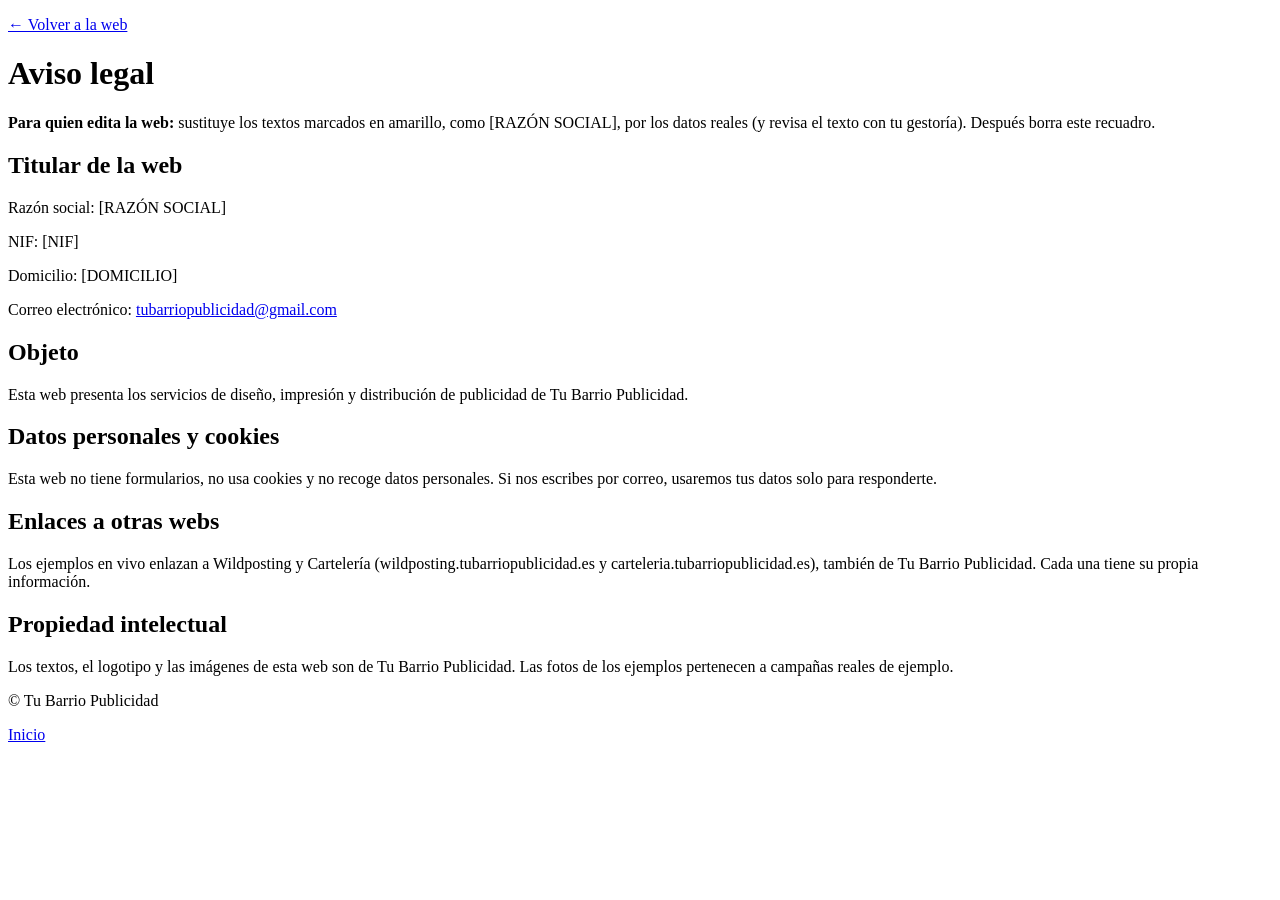
==== public/aviso-legal.html @ 10d0412f "Web principal de Tu Barrio Publicidad (estática, junto a WordPress) Portada con servicios (Wildposti" ====
<!doctype html>
<html lang="es">
<head>
<meta charset="utf-8">
<meta name="viewport" content="width=device-width, initial-scale=1">
<title>Aviso legal · Tu Barrio Publicidad</title>
<meta name="description" content="Aviso legal de Tu Barrio Publicidad.">
<!-- Quita la línea siguiente cuando hayas rellenado los datos [entre corchetes]. -->
<meta name="robots" content="noindex">
<link rel="canonical" href="https://tubarriopublicidad.es/portada/aviso-legal.html">
<link rel="icon" href="/portada/favicon.ico" sizes="48x48">
<link rel="icon" type="image/png" href="/portada/assets/img/favicon-32.png" sizes="32x32">
<link rel="stylesheet" href="/portada/assets/web.css">
</head>
<body>
<main class="contenedor texto-legal">
  <p><a href="/">&larr; Volver a la web</a></p>
  <h1>Aviso legal</h1>
  <p class="aviso-edicion"><strong>Para quien edita la web:</strong> sustituye los textos marcados en amarillo, como <span class="relleno">[RAZÓN SOCIAL]</span>, por los datos reales (y revisa el texto con tu gestoría). Después borra este recuadro.</p>

  <h2>Titular de la web</h2>
  <p>Razón social: <span class="relleno">[RAZÓN SOCIAL]</span></p>
  <p>NIF: <span class="relleno">[NIF]</span></p>
  <p>Domicilio: <span class="relleno">[DOMICILIO]</span></p>
  <p>Correo electrónico: <a href="mailto:tubarriopublicidad@gmail.com">tubarriopublicidad@gmail.com</a></p>

  <h2>Objeto</h2>
  <p>Esta web presenta los servicios de diseño, impresión y distribución de publicidad de Tu Barrio Publicidad.</p>

  <h2>Datos personales y cookies</h2>
  <p>Esta web no tiene formularios, no usa cookies y no recoge datos personales. Si nos escribes por correo, usaremos tus datos solo para responderte.</p>

  <h2>Enlaces a otras webs</h2>
  <p>Los ejemplos en vivo enlazan a Wildposting y Cartelería (wildposting.tubarriopublicidad.es y carteleria.tubarriopublicidad.es), también de Tu Barrio Publicidad. Cada una tiene su propia información.</p>

  <h2>Propiedad intelectual</h2>
  <p>Los textos, el logotipo y las imágenes de esta web son de Tu Barrio Publicidad. Las fotos de los ejemplos pertenecen a campañas reales de ejemplo.</p>
</main>
<footer class="pie"><div class="contenedor pie-in"><p>© Tu Barrio Publicidad</p><p><a href="/">Inicio</a></p></div></footer>
</body>
</html>
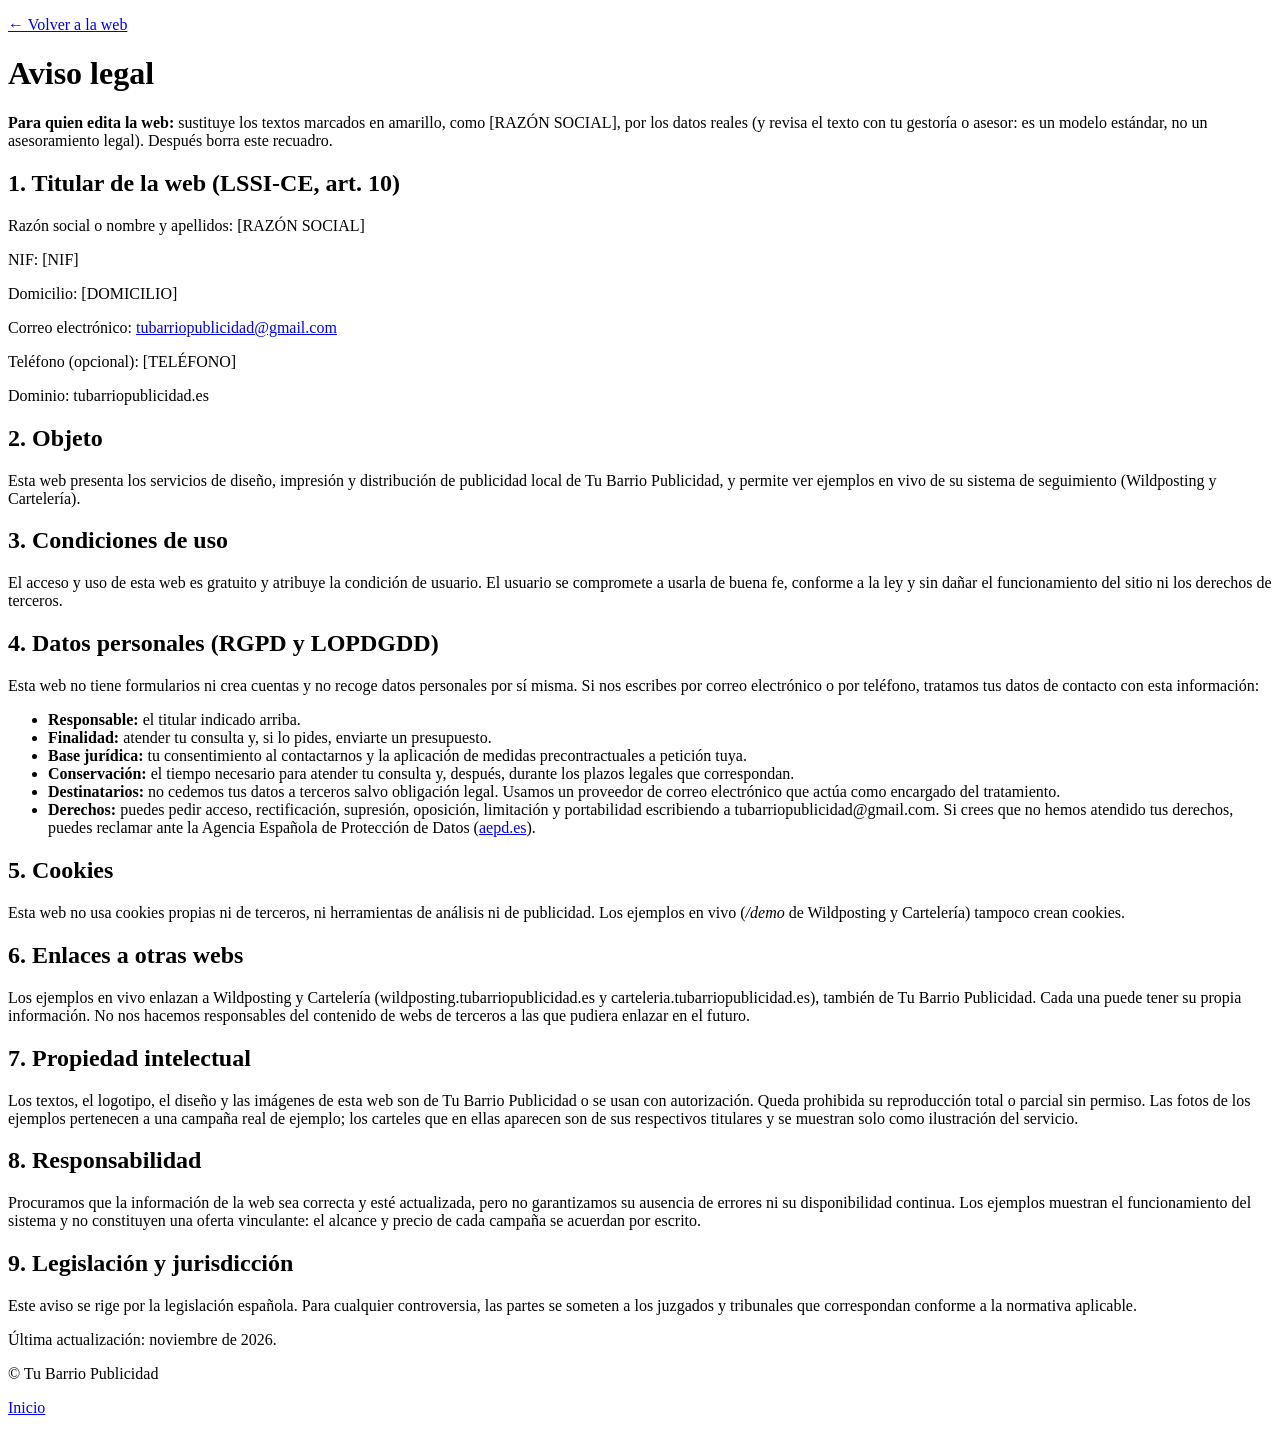
==== commit 5a369b35: "Aviso legal: modelo estándar completo (titular, datos personales, cookies, responsabilidad) con marc" ====
--- a/public/aviso-legal.html
+++ b/public/aviso-legal.html
@@ -16,25 +16,49 @@
 <main class="contenedor texto-legal">
   <p><a href="/">&larr; Volver a la web</a></p>
   <h1>Aviso legal</h1>
-  <p class="aviso-edicion"><strong>Para quien edita la web:</strong> sustituye los textos marcados en amarillo, como <span class="relleno">[RAZÓN SOCIAL]</span>, por los datos reales (y revisa el texto con tu gestoría). Después borra este recuadro.</p>
+  <p class="aviso-edicion"><strong>Para quien edita la web:</strong> sustituye los textos marcados en amarillo, como <span class="relleno">[RAZÓN SOCIAL]</span>, por los datos reales (y revisa el texto con tu gestoría o asesor: es un modelo estándar, no un asesoramiento legal). Después borra este recuadro.</p>
 
-  <h2>Titular de la web</h2>
-  <p>Razón social: <span class="relleno">[RAZÓN SOCIAL]</span></p>
+  <h2>1. Titular de la web (LSSI-CE, art. 10)</h2>
+  <p>Razón social o nombre y apellidos: <span class="relleno">[RAZÓN SOCIAL]</span></p>
   <p>NIF: <span class="relleno">[NIF]</span></p>
   <p>Domicilio: <span class="relleno">[DOMICILIO]</span></p>
   <p>Correo electrónico: <a href="mailto:tubarriopublicidad@gmail.com">tubarriopublicidad@gmail.com</a></p>
+  <p>Teléfono (opcional): <span class="relleno">[TELÉFONO]</span></p>
+  <p>Dominio: tubarriopublicidad.es</p>
 
-  <h2>Objeto</h2>
-  <p>Esta web presenta los servicios de diseño, impresión y distribución de publicidad de Tu Barrio Publicidad.</p>
+  <h2>2. Objeto</h2>
+  <p>Esta web presenta los servicios de diseño, impresión y distribución de publicidad local de Tu Barrio Publicidad, y permite ver ejemplos en vivo de su sistema de seguimiento (Wildposting y Cartelería).</p>
 
-  <h2>Datos personales y cookies</h2>
-  <p>Esta web no tiene formularios, no usa cookies y no recoge datos personales. Si nos escribes por correo, usaremos tus datos solo para responderte.</p>
+  <h2>3. Condiciones de uso</h2>
+  <p>El acceso y uso de esta web es gratuito y atribuye la condición de usuario. El usuario se compromete a usarla de buena fe, conforme a la ley y sin dañar el funcionamiento del sitio ni los derechos de terceros.</p>
 
-  <h2>Enlaces a otras webs</h2>
-  <p>Los ejemplos en vivo enlazan a Wildposting y Cartelería (wildposting.tubarriopublicidad.es y carteleria.tubarriopublicidad.es), también de Tu Barrio Publicidad. Cada una tiene su propia información.</p>
+  <h2>4. Datos personales (RGPD y LOPDGDD)</h2>
+  <p>Esta web no tiene formularios ni crea cuentas y no recoge datos personales por sí misma. Si nos escribes por correo electrónico o por teléfono, tratamos tus datos de contacto con esta información:</p>
+  <ul>
+    <li><strong>Responsable:</strong> el titular indicado arriba.</li>
+    <li><strong>Finalidad:</strong> atender tu consulta y, si lo pides, enviarte un presupuesto.</li>
+    <li><strong>Base jurídica:</strong> tu consentimiento al contactarnos y la aplicación de medidas precontractuales a petición tuya.</li>
+    <li><strong>Conservación:</strong> el tiempo necesario para atender tu consulta y, después, durante los plazos legales que correspondan.</li>
+    <li><strong>Destinatarios:</strong> no cedemos tus datos a terceros salvo obligación legal. Usamos un proveedor de correo electrónico que actúa como encargado del tratamiento.</li>
+    <li><strong>Derechos:</strong> puedes pedir acceso, rectificación, supresión, oposición, limitación y portabilidad escribiendo a tubarriopublicidad@gmail.com. Si crees que no hemos atendido tus derechos, puedes reclamar ante la Agencia Española de Protección de Datos (<a href="https://www.aepd.es" rel="noopener">aepd.es</a>).</li>
+  </ul>
 
-  <h2>Propiedad intelectual</h2>
-  <p>Los textos, el logotipo y las imágenes de esta web son de Tu Barrio Publicidad. Las fotos de los ejemplos pertenecen a campañas reales de ejemplo.</p>
+  <h2>5. Cookies</h2>
+  <p>Esta web no usa cookies propias ni de terceros, ni herramientas de análisis ni de publicidad. Los ejemplos en vivo (<em>/demo</em> de Wildposting y Cartelería) tampoco crean cookies.</p>
+
+  <h2>6. Enlaces a otras webs</h2>
+  <p>Los ejemplos en vivo enlazan a Wildposting y Cartelería (wildposting.tubarriopublicidad.es y carteleria.tubarriopublicidad.es), también de Tu Barrio Publicidad. Cada una puede tener su propia información. No nos hacemos responsables del contenido de webs de terceros a las que pudiera enlazar en el futuro.</p>
+
+  <h2>7. Propiedad intelectual</h2>
+  <p>Los textos, el logotipo, el diseño y las imágenes de esta web son de Tu Barrio Publicidad o se usan con autorización. Queda prohibida su reproducción total o parcial sin permiso. Las fotos de los ejemplos pertenecen a una campaña real de ejemplo; los carteles que en ellas aparecen son de sus respectivos titulares y se muestran solo como ilustración del servicio.</p>
+
+  <h2>8. Responsabilidad</h2>
+  <p>Procuramos que la información de la web sea correcta y esté actualizada, pero no garantizamos su ausencia de errores ni su disponibilidad continua. Los ejemplos muestran el funcionamiento del sistema y no constituyen una oferta vinculante: el alcance y precio de cada campaña se acuerdan por escrito.</p>
+
+  <h2>9. Legislación y jurisdicción</h2>
+  <p>Este aviso se rige por la legislación española. Para cualquier controversia, las partes se someten a los juzgados y tribunales que correspondan conforme a la normativa aplicable.</p>
+
+  <p class="suave">Última actualización: noviembre de 2026.</p>
 </main>
 <footer class="pie"><div class="contenedor pie-in"><p>© Tu Barrio Publicidad</p><p><a href="/">Inicio</a></p></div></footer>
 </body>
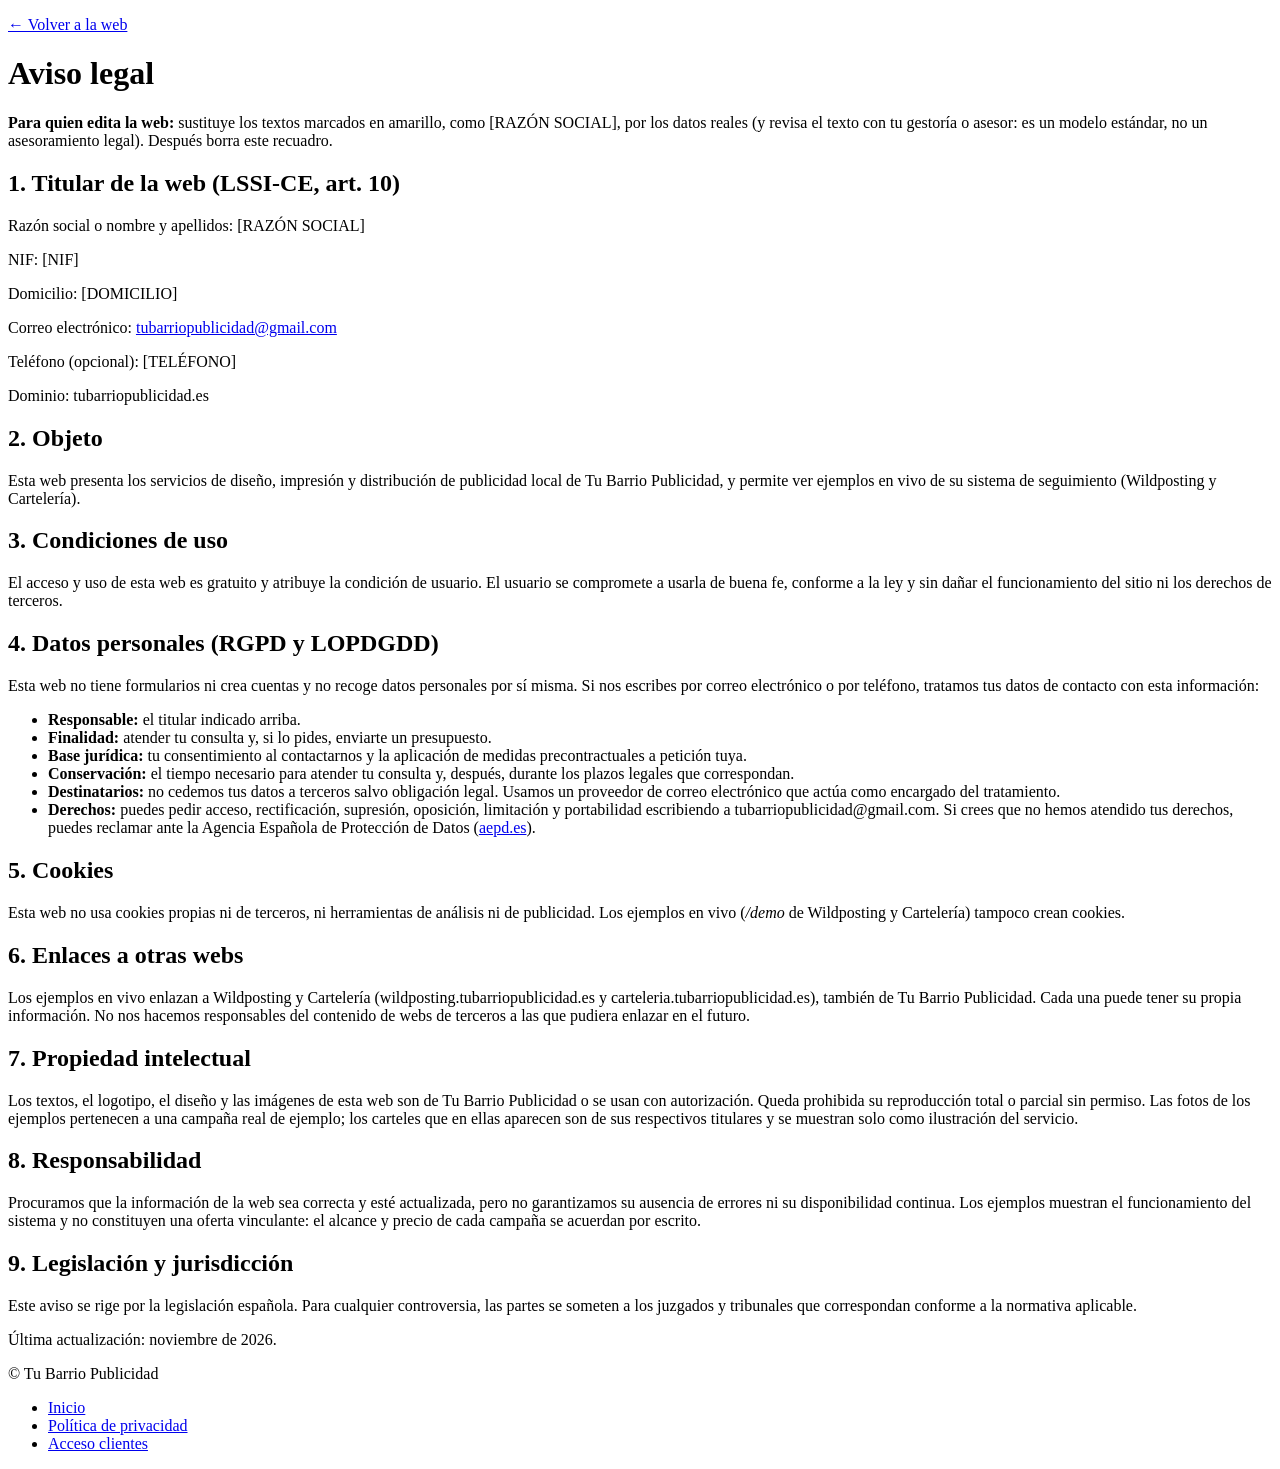
==== commit e0b0bd84: "Portada: acceso clientes (login y alta), sección Área de clientes y enlaces del pie - Franja arriba " ====
--- a/public/aviso-legal.html
+++ b/public/aviso-legal.html
@@ -7,7 +7,7 @@
 <meta name="description" content="Aviso legal de Tu Barrio Publicidad.">
 <!-- Quita la línea siguiente cuando hayas rellenado los datos [entre corchetes]. -->
 <meta name="robots" content="noindex">
-<link rel="canonical" href="https://tubarriopublicidad.es/portada/aviso-legal.html">
+<link rel="canonical" href="https://www.tubarriopublicidad.es/portada/aviso-legal.html">
 <link rel="icon" href="/portada/favicon.ico" sizes="48x48">
 <link rel="icon" type="image/png" href="/portada/assets/img/favicon-32.png" sizes="32x32">
 <link rel="stylesheet" href="/portada/assets/web.css">
@@ -60,6 +60,6 @@
 
   <p class="suave">Última actualización: noviembre de 2026.</p>
 </main>
-<footer class="pie"><div class="contenedor pie-in"><p>© Tu Barrio Publicidad</p><p><a href="/">Inicio</a></p></div></footer>
+<footer class="pie"><div class="contenedor pie-in"><p>© Tu Barrio Publicidad</p><ul class="pie-enlaces"><li><a href="/">Inicio</a></li><li><a href="https://portal.tubarriopublicidad.es/privacidad">Política de privacidad</a></li><li><a href="https://portal.tubarriopublicidad.es/login">Acceso clientes</a></li></ul></div></footer>
 </body>
 </html>
